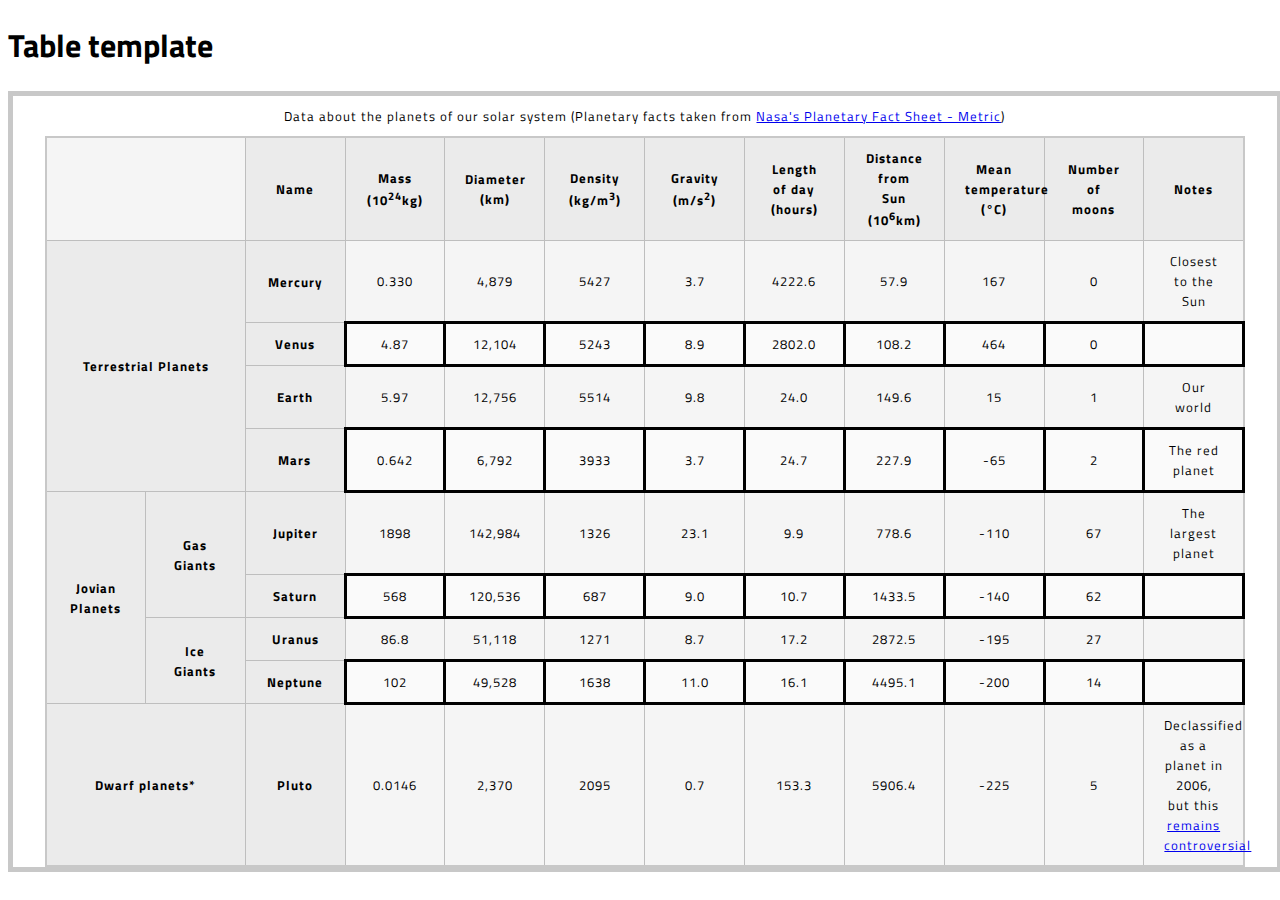
==== tables/index.html @ 6b4cd668 "feat: completed table exercise" ====
<!DOCTYPE html>
<html lang="en-US">
  <head>
    <meta charset="utf-8">
    <meta name="viewport" content="width=device-width">
    <title>Table template</title>
    <link href="./table.css" rel="stylesheet" type="text/css">
  </head>
  <body>
    <h1>Table template</h1>
    <section>
      <table>
        <caption>
          Data about the planets of our solar system (Planetary facts taken from <a href="http://nssdc.gsfc.nasa.gov/planetary/factsheet/">Nasa's Planetary Fact Sheet - Metric</a>)
        </caption>
        <thead><tr>
          <td colspan="2"></td>
          <th scope="col">Name</th>
          <th scope="col">Mass (10<sup>24</sup>kg)</th>
          <th scope="col">Diameter (km)</th>
          <th scope="col">Density (kg/m<sup>3</sup>)</th>
          <th scope="col">Gravity (m/s<sup>2</sup>)
            </th>
          <th scope="col">Length of day (hours)
            </th>
          <th scope="col">Distance from Sun (10<sup>6</sup>km)
            </th>
          <th scope="col">Mean temperature (°C)
            </th>
          <th scope="col">Number of moons</th>
          <th scope="col">Notes</th>
        </tr></thead>
        <tbody>
          <tr>
            <th scope="rowgroup" colspan="2" rowspan="4">Terrestrial Planets</th>
            <th scope="row">Mercury</th>
            <td>0.330</td>
            <td>4,879</td>
            <td>5427</td>
            <td>3.7</td>
            <td>4222.6</td>
            <td>57.9</td>
            <td>167</td>
            <td>0</td>
            <td>Closest to the Sun</td>
          </tr>
          <tr>
            <th scope="row">Venus</th>
            <td>4.87</td>
            <td>12,104</td>
            <td>5243</td>
            <td>8.9</td>
            <td>2802.0</td>
            <td>108.2</td>
            <td>464</td>
            <td>0</td>
            <td></td>
          </tr>
          <tr>
            <th scope="row">Earth</th>
            <td>5.97</td>
            <td>12,756</td>
            <td>5514</td>
            <td>9.8</td>
            <td>24.0</td>
            <td>149.6</td>
            <td>15</td>
            <td>1</td>
            <td>Our world</td>
          </tr>
          <tr>
            <th scope="row">Mars</th>
            <td>0.642</td>
            <td>6,792</td>
            <td>3933</td>
            <td>3.7</td>
            <td>24.7</td>
            <td>227.9</td>
            <td>-65</td>
            <td>2</td>
            <td>The red planet</td>
          </tr>
          <tr>
            <th scope="rowgroup" rowspan="4">Jovian Planets</th>
            <th scope="rowgroup" rowspan="2">Gas Giants</th>
            <th scope="row">Jupiter</th>
            <td>1898</td>
            <td>142,984</td>
            <td>1326</td>
            <td>23.1</td>
            <td>9.9</td>
            <td>778.6</td>
            <td>-110</td>
            <td>67</td>
            <td>The largest planet</td>
          </tr>
          <tr>
            <th scope="row">Saturn</th>
            <td>568</td>
            <td>120,536</td>
            <td>687</td>
            <td>9.0</td>
            <td>10.7</td>
            <td>1433.5</td>
            <td>-140</td>
            <td>62</td>
            <td></td>
          </tr>
          <tr>
            <th scope="rowgroup" rowspan="2">Ice Giants</th>
            <th scope="row">Uranus</th>
            <td>86.8</td>
            <td>51,118</td>
            <td>1271</td>
            <td>8.7</td>
            <td>17.2</td>
            <td>2872.5</td>
            <td>-195</td>
            <td>27</td>
            <td></td>
          </tr>
          <tr>
            <th scope="row">Neptune</th>
            <td>102</td>
            <td>49,528</td>
            <td>1638</td>
            <td>11.0</td>
            <td>16.1</td>
            <td>4495.1</td>
            <td>-200</td>
            <td>14</td>
            <td></td>
          </tr>
          <tr>
            <th colspan="2">Dwarf planets*</th>
            <th scope="row">Pluto</th>
            <td>0.0146</td>
            <td>2,370</td>
            <td>2095</td>
            <td>0.7</td>
            <td>153.3</td>
            <td>5906.4</td>
            <td>-225</td>
            <td>5</td>
            <td>Declassified as a planet in 2006, but this <a href="http://www.usatoday.com/story/tech/2014/10/02/pluto-planet-solar-system/16578959/">remains controversial</a></td>
          </tr>
        </tbody>
      </table>
    </section>

    


  </body>
</html>
---- tables/table.css ----
@import url('https://fonts.googleapis.com/css2?family=Acme&family=Titillium+Web:ital,wght@0,200;0,300;0,400;0,600;0,700;0,900;1,200;1,300;1,400;1,600;1,700&display=swap');

html {
  font-family: 'Titillium Web', sans-serif;
  ;
}

section {
  width: 100%;
  border: 5px solid rgb(200,200,200);
}
table {
  table-layout: fixed;
  border-collapse: collapse;
  border: 2px solid rgb(200,200,200);
  letter-spacing: 1px;
  font-size: 0.8rem;
  width: 95%;
  margin-left: auto;
  margin-right: auto;
}
th.colod, td.colod{
  background-image: url(./spacewp2.jpg);
  background-size: cover;
  background-repeat: no-repeat;
  color: white;
}
td, th {
  border: 1px solid rgb(190,190,190);
  padding: 10px 20px;
}

th {
  background-color: rgb(235,235,235);
}
td {
  text-align: center;
}

tr:nth-child(even) td {
  background-color:   rgb(250,250,250);
  border: solid black;
  ;
}

tr:nth-child(odd) td {
  background-color: rgb(245,245,245);
}

caption {
  padding: 10px;
}
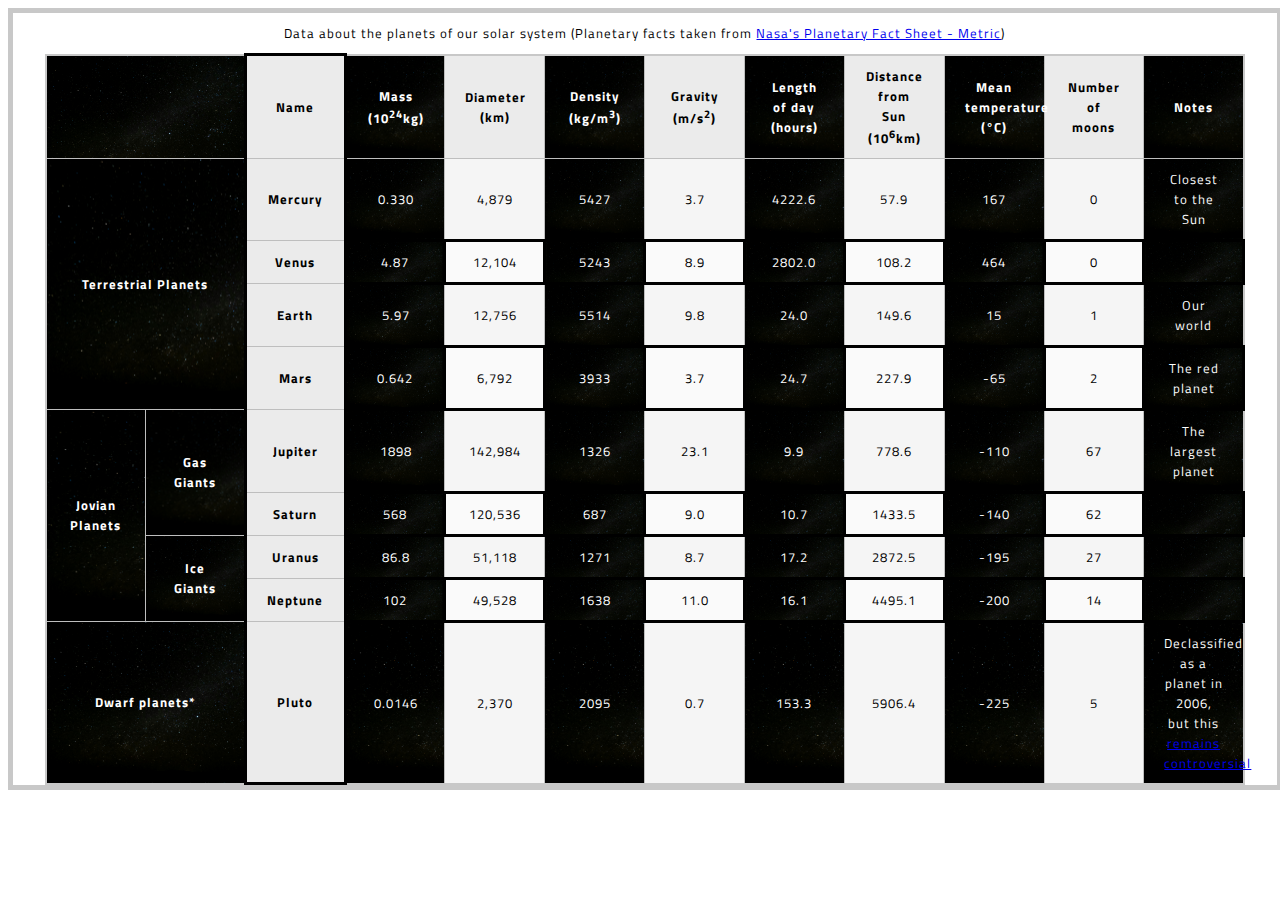
==== commit a3b4b5e1: "feat: removed no repeat attribute in css" ====
--- a/tables/index.html
+++ b/tables/index.html
@@ -5,144 +5,150 @@
     <meta name="viewport" content="width=device-width">
     <title>Table template</title>
     <link href="./table.css" rel="stylesheet" type="text/css">
+    <link rel="shortcut icon" href="./media/favicon.ico" type="image/x-icon">
+
   </head>
   <body>
-    <h1>Table template</h1>
     <section>
       <table>
         <caption>
           Data about the planets of our solar system (Planetary facts taken from <a href="http://nssdc.gsfc.nasa.gov/planetary/factsheet/">Nasa's Planetary Fact Sheet - Metric</a>)
         </caption>
+        <colgroup>
+          <col span="2" style="border: none;">
+          <col span="1" style="border: solid black">
+        </colgroup>
+       
         <thead><tr>
-          <td colspan="2"></td>
+          <th class="colod" scope="colgroup" scope="col" colspan="2"></th>
           <th scope="col">Name</th>
-          <th scope="col">Mass (10<sup>24</sup>kg)</th>
+          <th class="colod" scope="col">Mass (10<sup>24</sup>kg)</th>
           <th scope="col">Diameter (km)</th>
-          <th scope="col">Density (kg/m<sup>3</sup>)</th>
+          <th class="colod" scope="col">Density (kg/m<sup>3</sup>)</th>
           <th scope="col">Gravity (m/s<sup>2</sup>)
             </th>
-          <th scope="col">Length of day (hours)
+          <th class="colod" scope="col">Length of day (hours)
             </th>
           <th scope="col">Distance from Sun (10<sup>6</sup>km)
             </th>
-          <th scope="col">Mean temperature (°C)
+          <th class="colod" scope="col">Mean temperature (°C)
             </th>
           <th scope="col">Number of moons</th>
-          <th scope="col">Notes</th>
+          <th class="colod" scope="col">Notes</th>
         </tr></thead>
         <tbody>
           <tr>
-            <th scope="rowgroup" colspan="2" rowspan="4">Terrestrial Planets</th>
+            <th class="colod" scope="rowgroup" rowspan="4" colspan="2">Terrestrial Planets</th>
             <th scope="row">Mercury</th>
-            <td>0.330</td>
+            <td class="colod">0.330</td>
             <td>4,879</td>
-            <td>5427</td>
+            <td class="colod">5427</td>
             <td>3.7</td>
-            <td>4222.6</td>
+            <td class="colod">4222.6</td>
             <td>57.9</td>
-            <td>167</td>
+            <td class="colod">167</td>
             <td>0</td>
-            <td>Closest to the Sun</td>
+            <td class="colod">Closest to the Sun</td>
           </tr>
           <tr>
             <th scope="row">Venus</th>
-            <td>4.87</td>
+            <td class="colod">4.87</td>
             <td>12,104</td>
-            <td>5243</td>
+            <td class="colod">5243</td>
             <td>8.9</td>
-            <td>2802.0</td>
+            <td class="colod">2802.0</td>
             <td>108.2</td>
-            <td>464</td>
+            <td class="colod">464</td>
             <td>0</td>
-            <td></td>
+            <td class="colod"></td>
           </tr>
           <tr>
             <th scope="row">Earth</th>
-            <td>5.97</td>
+            <td class="colod">5.97</td>
             <td>12,756</td>
-            <td>5514</td>
+            <td class="colod">5514</td>
             <td>9.8</td>
-            <td>24.0</td>
+            <td class="colod">24.0</td>
             <td>149.6</td>
-            <td>15</td>
+            <td class="colod">15</td>
             <td>1</td>
-            <td>Our world</td>
+            <td class="colod">Our world</td>
           </tr>
           <tr>
             <th scope="row">Mars</th>
-            <td>0.642</td>
+            <td class="colod">0.642</td>
             <td>6,792</td>
-            <td>3933</td>
+            <td class="colod">3933</td>
             <td>3.7</td>
-            <td>24.7</td>
+            <td class="colod">24.7</td>
             <td>227.9</td>
-            <td>-65</td>
+            <td class="colod">-65</td>
             <td>2</td>
-            <td>The red planet</td>
+            <td class="colod">The red planet</td>
           </tr>
           <tr>
-            <th scope="rowgroup" rowspan="4">Jovian Planets</th>
-            <th scope="rowgroup" rowspan="2">Gas Giants</th>
+            <th class="colod" scope="rowgroup" rowspan="4">Jovian Planets</th>
+            <th class="colod" scope="rowgroup" rowspan="2">Gas Giants</th>
             <th scope="row">Jupiter</th>
-            <td>1898</td>
+            <td class="colod">1898</td>
             <td>142,984</td>
-            <td>1326</td>
+            <td class="colod">1326</td>
             <td>23.1</td>
-            <td>9.9</td>
+            <td class="colod">9.9</td>
             <td>778.6</td>
-            <td>-110</td>
+            <td class="colod">-110</td>
             <td>67</td>
-            <td>The largest planet</td>
+            <td class="colod">The largest planet</td>
           </tr>
           <tr>
             <th scope="row">Saturn</th>
-            <td>568</td>
+            <td class="colod">568</td>
             <td>120,536</td>
-            <td>687</td>
+            <td class="colod">687</td>
             <td>9.0</td>
-            <td>10.7</td>
+            <td class="colod">10.7</td>
             <td>1433.5</td>
-            <td>-140</td>
+            <td class="colod">-140</td>
             <td>62</td>
-            <td></td>
+            <td class="colod"></td>
           </tr>
           <tr>
-            <th scope="rowgroup" rowspan="2">Ice Giants</th>
+            <th class="colod" scope="rowgroup" rowspan="2">Ice Giants</th>
             <th scope="row">Uranus</th>
-            <td>86.8</td>
+            <td class="colod">86.8</td>
             <td>51,118</td>
-            <td>1271</td>
+            <td class="colod">1271</td>
             <td>8.7</td>
-            <td>17.2</td>
+            <td class="colod">17.2</td>
             <td>2872.5</td>
-            <td>-195</td>
+            <td class="colod">-195</td>
             <td>27</td>
-            <td></td>
+            <td class="colod"></td>
           </tr>
           <tr>
             <th scope="row">Neptune</th>
-            <td>102</td>
+            <td class="colod">102</td>
             <td>49,528</td>
-            <td>1638</td>
+            <td class="colod">1638</td>
             <td>11.0</td>
-            <td>16.1</td>
+            <td class="colod">16.1</td>
             <td>4495.1</td>
-            <td>-200</td>
+            <td class="colod">-200</td>
             <td>14</td>
-            <td></td>
+            <td class="colod"></td>
           </tr>
           <tr>
-            <th colspan="2">Dwarf planets*</th>
+            <th class="colod" scope="rowgroup" colspan="2">Dwarf planets*</th>
             <th scope="row">Pluto</th>
-            <td>0.0146</td>
+            <td class="colod">0.0146</td>
             <td>2,370</td>
-            <td>2095</td>
+            <td class="colod">2095</td>
             <td>0.7</td>
-            <td>153.3</td>
+            <td class="colod">153.3</td>
             <td>5906.4</td>
-            <td>-225</td>
+            <td class="colod">-225</td>
             <td>5</td>
-            <td>Declassified as a planet in 2006, but this <a href="http://www.usatoday.com/story/tech/2014/10/02/pluto-planet-solar-system/16578959/">remains controversial</a></td>
+            <td class="colod">Declassified as a planet in 2006, but this <a href="http://www.usatoday.com/story/tech/2014/10/02/pluto-planet-solar-system/16578959/">remains controversial</a></td>
           </tr>
         </tbody>
       </table>
--- a/tables/table.css
+++ b/tables/table.css
@@ -19,10 +19,9 @@
   margin-left: auto;
   margin-right: auto;
 }
-th.colod, td.colod{
+td.colod,th.colod{
   background-image: url(./spacewp2.jpg);
   background-size: cover;
-  background-repeat: no-repeat;
   color: white;
 }
 td, th {
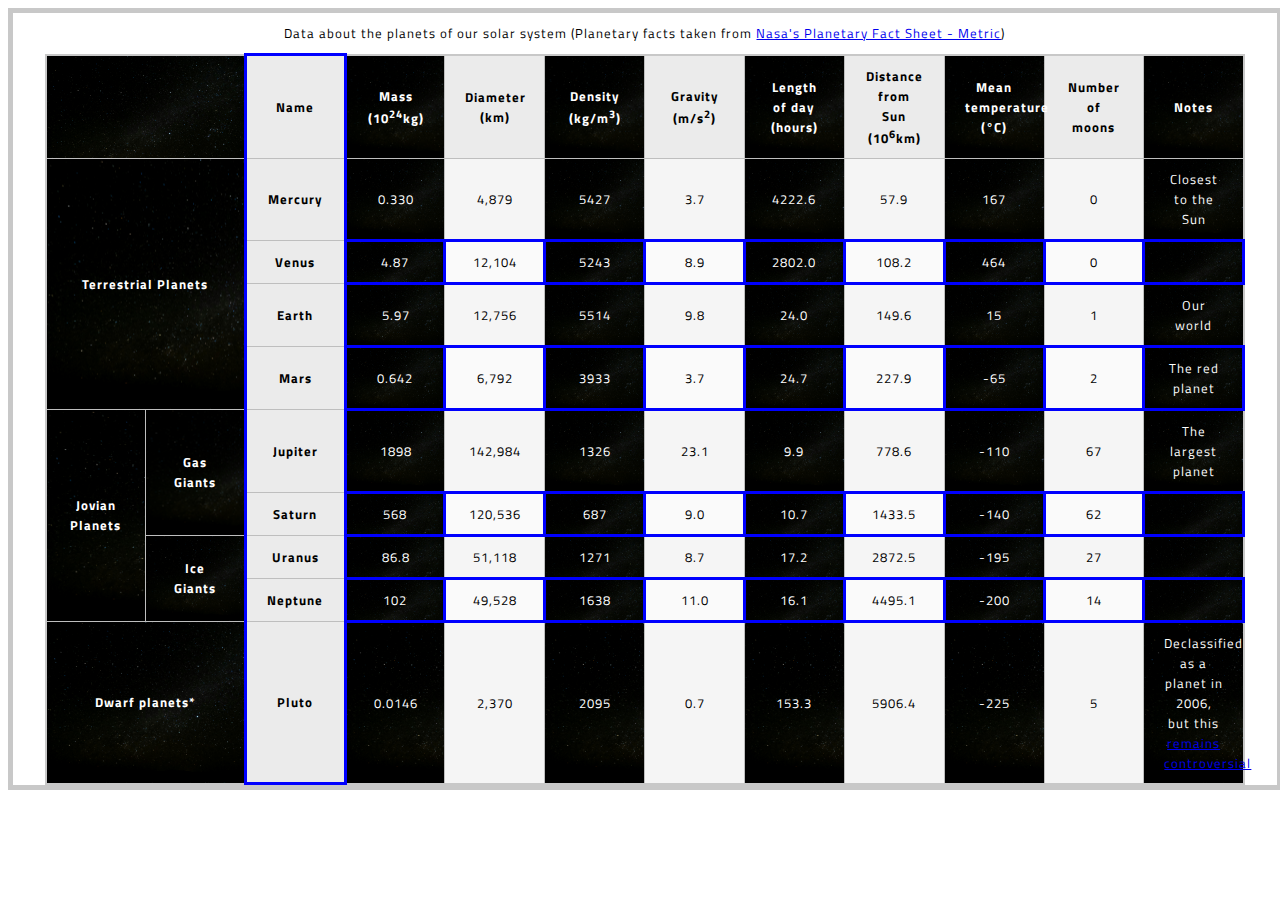
==== commit 68835a04: "feat: turned exercises border in blue" ====
--- a/tables/index.html
+++ b/tables/index.html
@@ -16,7 +16,8 @@
         </caption>
         <colgroup>
           <col span="2" style="border: none;">
-          <col span="1" style="border: solid black">
+          <col span="1" style="border: solid blue">
+          <!-- made the exercises borders blue so it's seable because of the black background image -->
         </colgroup>
        
         <thead><tr>
--- a/tables/table.css
+++ b/tables/table.css
@@ -38,7 +38,7 @@
 
 tr:nth-child(even) td {
   background-color:   rgb(250,250,250);
-  border: solid black;
+  border: solid blue;
   ;
 }
 
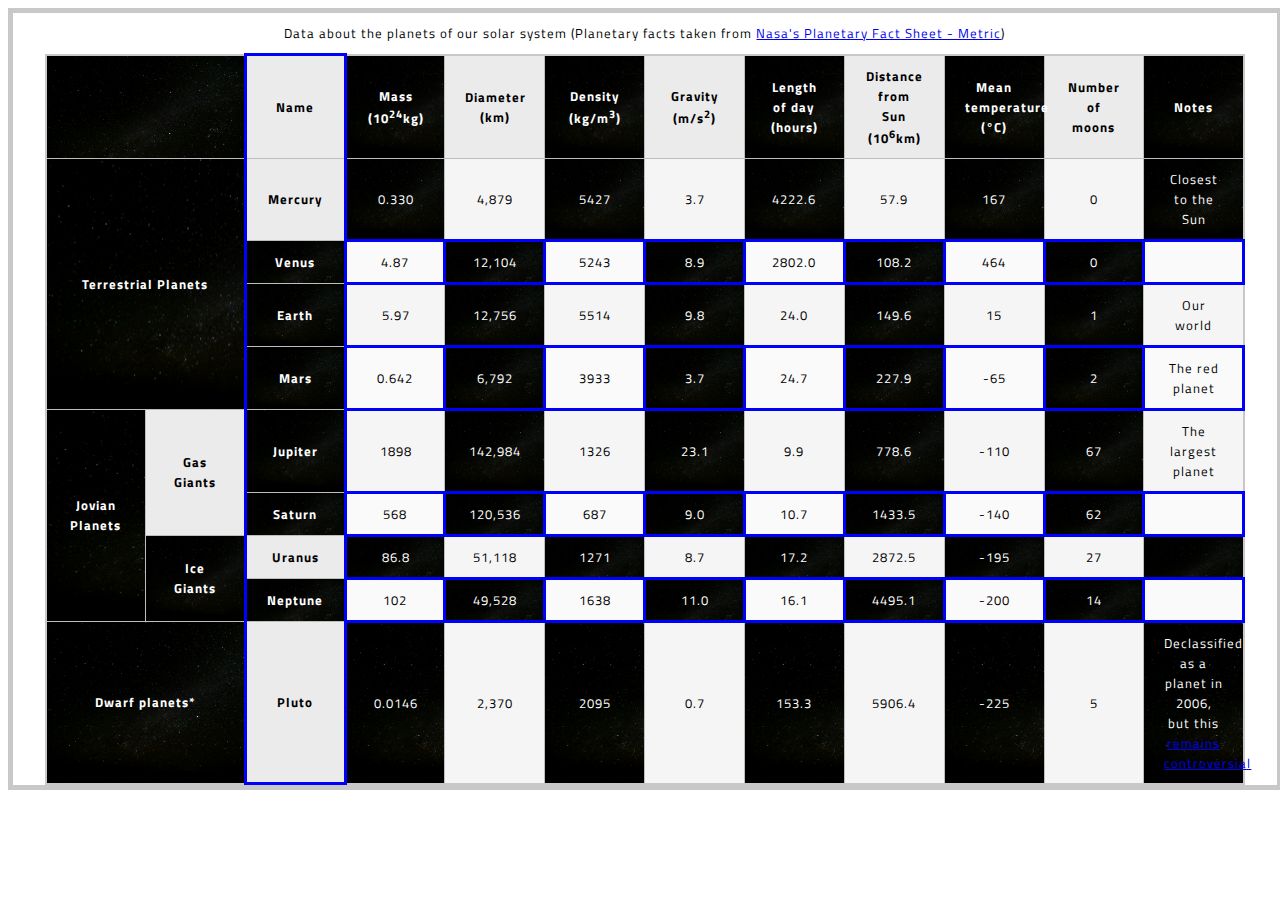
==== commit c3ecbb03: "feat: created a table2.css for example" ====
--- a/tables/index.html
+++ b/tables/index.html
@@ -4,7 +4,7 @@
     <meta charset="utf-8">
     <meta name="viewport" content="width=device-width">
     <title>Table template</title>
-    <link href="./table.css" rel="stylesheet" type="text/css">
+    <link href="./table2.css" rel="stylesheet" type="text/css">
     <link rel="shortcut icon" href="./media/favicon.ico" type="image/x-icon">
 
   </head>
--- a/tables/table2.css
+++ b/tables/table2.css
@@ -0,0 +1,51 @@
+@import url('https://fonts.googleapis.com/css2?family=Acme&family=Titillium+Web:ital,wght@0,200;0,300;0,400;0,600;0,700;0,900;1,200;1,300;1,400;1,600;1,700&display=swap');
+
+html {
+  font-family: 'Titillium Web', sans-serif;
+  ;
+}
+
+section {
+  width: 100%;
+  border: 5px solid rgb(200,200,200);
+}
+table {
+  table-layout: fixed;
+  border-collapse: collapse;
+  border: 2px solid rgb(200,200,200);
+  letter-spacing: 1px;
+  font-size: 0.8rem;
+  width: 95%;
+  margin-left: auto;
+  margin-right: auto;
+}
+td:nth-child(odd), th:nth-child(odd) {
+  background-image: url(./spacewp2.jpg);
+  background-size: cover;
+  color: white;
+}
+td, th {
+  border: 1px solid rgb(190,190,190);
+  padding: 10px 20px;
+}
+
+th {
+  background-color: rgb(235,235,235);
+}
+td {
+  text-align: center;
+}
+
+tr:nth-child(even) td {
+  background-color:   rgb(250,250,250);
+  border: solid blue;
+  ;
+}
+
+tr:nth-child(odd) td {
+  background-color: rgb(245,245,245);
+}
+
+caption {
+  padding: 10px;
+}
